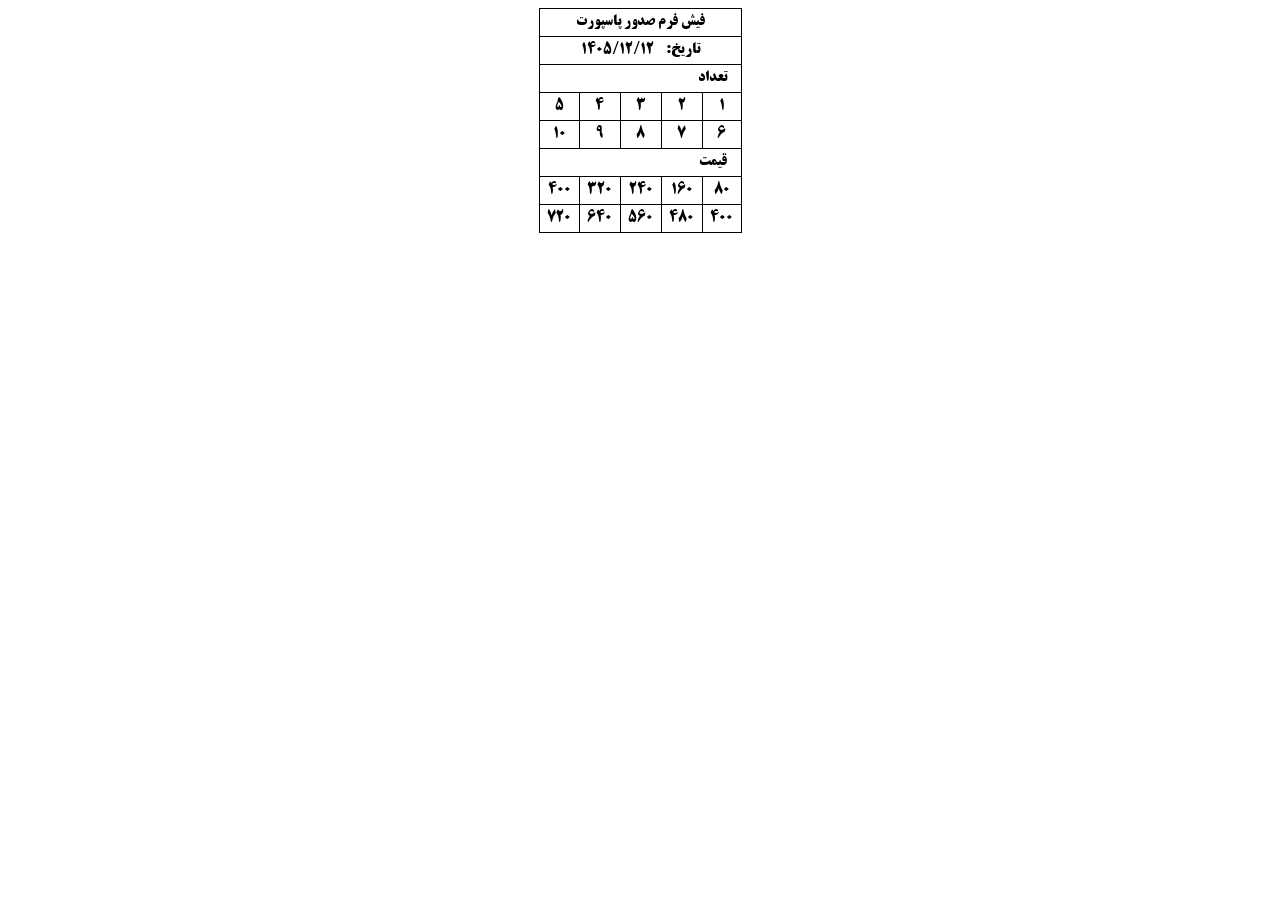
==== index.html @ f6749982 "Initial commit" ====
<!DOCTYPE html>
<html dir="rtl" lang="en">

<head>
  <meta charset="UTF-8">
  <meta name="viewport" content="width=device-width, initial-scale=1.0">
  <title>فیش فرم صدور پاسپورت</title>
  <link rel="stylesheet" href="styles/receipt.css">
  <link rel="stylesheet" href="styles/general.css">
  <link rel="stylesheet" href="styles/layout.css">
</head>

<body>
  <div class="center">
    <table>
      <thead>
        <tr>
          <th class="title" colspan="5">فیش فرم صدور پاسپورت</th>
        </tr>
        <tr>
          <th colspan="5">
            <span>تاریخ:</span>
            <span class="date">1405/12/12</span>
          </th>
        </tr>
      </thead>
      <tbody>
        <tr>
          <td colspan="5" class="span-row">تعداد</td>
        </tr>
        <tr>
          <td>1</td>
          <td>2</td>
          <td>3</td>
          <td>4</td>
          <td>5</td>
        </tr>
        <tr>
          <td>6</td>
          <td>7</td>
          <td>8</td>
          <td>9</td>
          <td>10</td>
        </tr>
        <tr>
          <td class="span-row" colspan="5">قیمت</td>
        </tr>
        <tr>
          <td class="price-cell">80</td>
          <td class="price-cell">160</td>
          <td class="price-cell">240</td>
          <td class="price-cell">320</td>
          <td class="price-cell">400</td>
        </tr>
        <tr>
          <td class="price-cell">400</td>
          <td class="price-cell">480</td>
          <td class="price-cell">560</td>
          <td class="price-cell">640</td>
          <td class="price-cell">720</td>
      </tbody>
    </table>

  </div>
</body>

</html>
---- styles/receipt.css ----
table {
  font-size: 15px;
  border-collapse: collapse;
  background-color: white;
}

th,
td {
  border: 1px solid black;
  padding: 0.4em 0.5em;
  text-align: center;
}

.date {
  margin-right: 0.6em;
}

.span-row {
  padding: 0.4em 0.9em;
  text-align: right;
}
---- styles/general.css ----
@import url('fonts.css');

body {
  font-family: 'B-Titr';
}
---- styles/layout.css ----
.center {
  display: flex;
  justify-content: center;
}
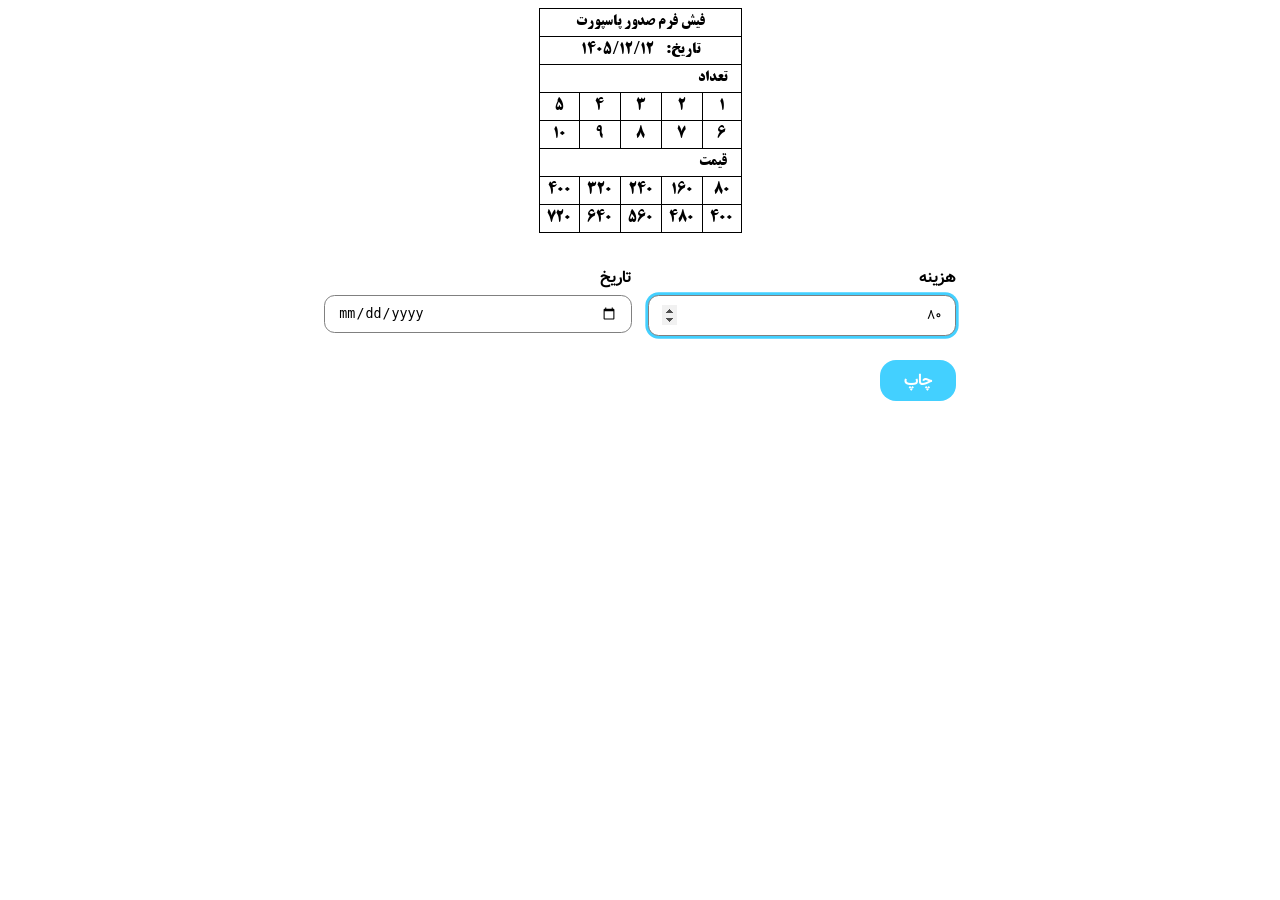
==== commit 5d390750: "Create the form in HTML" ====
--- a/index.html
+++ b/index.html
@@ -8,6 +8,7 @@
   <link rel="stylesheet" href="styles/receipt.css">
   <link rel="stylesheet" href="styles/general.css">
   <link rel="stylesheet" href="styles/layout.css">
+  <link rel="stylesheet" href="styles/form.css">
 </head>
 
 <body>
@@ -60,7 +61,24 @@
           <td class="price-cell">720</td>
       </tbody>
     </table>
+  </div>
 
+  <div class="center">
+    <form>
+      <div class="fields">
+        <div class="field">
+          <label for="price">هزینه</label>
+          <input autofocus type="number" min="80" max="200" value="80"
+            placeholder="برای یک فرم چقدر هزینه دریافت میکنید؟" name="price" id="price">
+        </div>
+
+        <div class="field">
+          <label for="date">تاریخ</label>
+          <input type="date" name="date" id="date">
+        </div>
+      </div>
+      <input type="submit" value="چاپ">
+    </form>
   </div>
 </body>
 
--- a/styles/receipt.css
+++ b/styles/receipt.css
@@ -1,4 +1,5 @@
 table {
+  font-family: 'B-Titr';
   font-size: 15px;
   border-collapse: collapse;
   background-color: white;
--- a/styles/general.css
+++ b/styles/general.css
@@ -1,5 +1,5 @@
 @import url('fonts.css');
 
 body {
-  font-family: 'B-Titr';
+  font-family: 'Vazir';
 }
--- a/styles/form.css
+++ b/styles/form.css
@@ -0,0 +1,70 @@
+form {
+  margin-top: 2em;
+  width: 50%;
+}
+
+.fields {
+  display: flex;
+  justify-content: center;
+  gap: 1em;
+}
+
+.field {
+  width: 100%;
+}
+
+label {
+  font-weight: bold;
+  display: block;
+  margin-bottom: 0.3em;
+}
+
+input {
+  &:not([type='date']) {
+    font-family: 'Vazir';
+  }
+
+  &:not([type='submit']) {
+    border-radius: 0.8em;
+    outline: none;
+    border: 1px solid gray;
+    padding: 0.7em 1em;
+    width: 100%;
+    box-sizing: border-box;
+    transition: box-shadow 0.2s ease-in-out;
+
+    &:focus {
+      box-shadow: 0 0 0 0.2em rgb(67, 208, 255);
+    }
+
+    &::placeholder {
+      font-family: 'Vazir';
+    }
+  }
+
+  &[type='submit'] {
+    font-size: 1em;
+    font-weight: bold;
+    border-radius: 1em;
+    margin-top: 1.5em;
+    border: none;
+    padding: 0.5em 1.5em;
+    background-color: rgb(67, 208, 255);
+    color: white;
+    cursor: pointer;
+    transition: all 0.2s ease-in-out;
+    outline: none;
+
+    &:hover {
+      background-color: rgb(58, 179, 219);
+    }
+
+    &:focus {
+      box-shadow: 0 0 0 0.3em rgba(81, 211, 255, 0.475);
+    }
+
+    &:active {
+      background-color: rgb(49, 147, 179);
+    }
+  }
+}
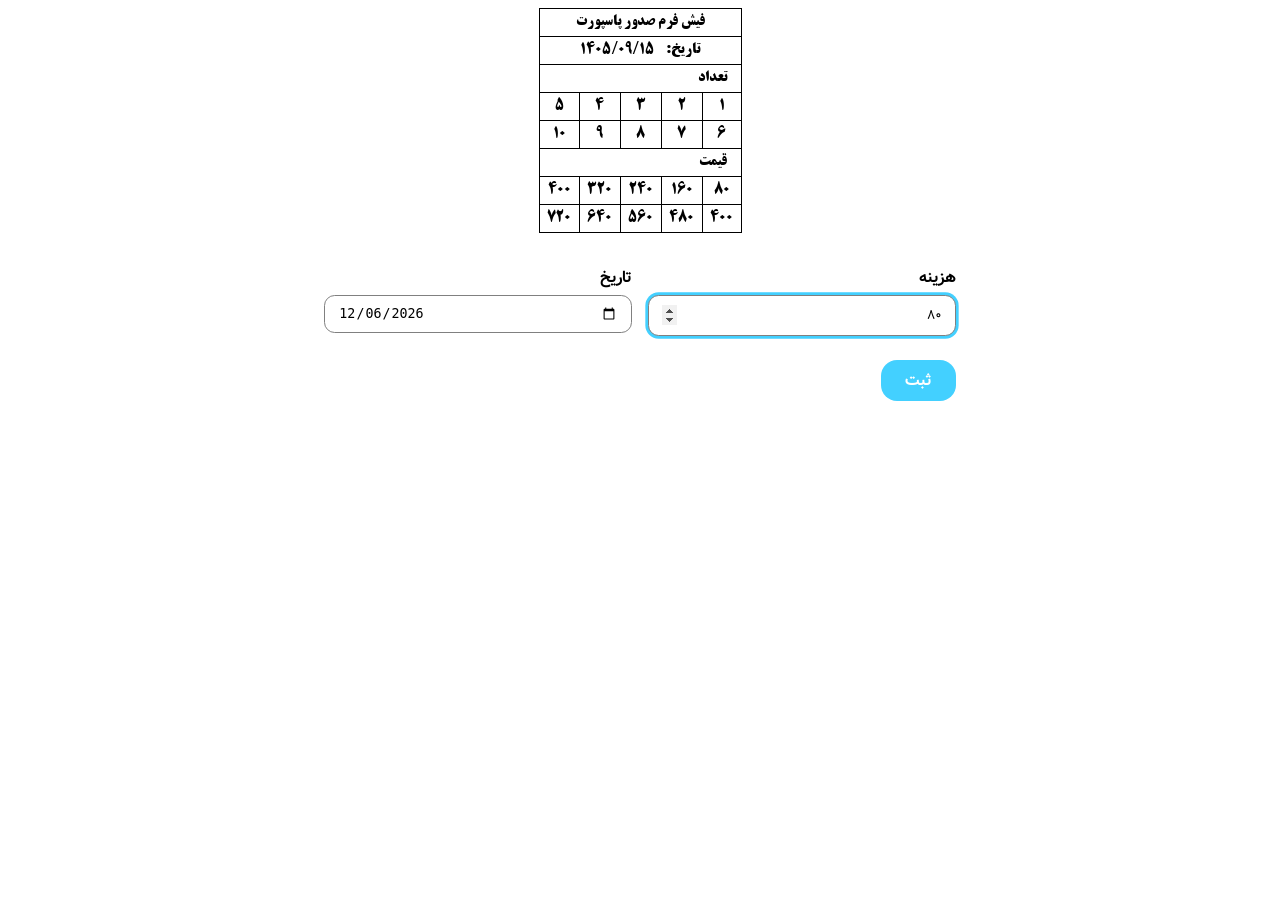
==== commit 64ea2bd2: "Add JS files" ====
--- a/index.html
+++ b/index.html
@@ -21,7 +21,7 @@
         <tr>
           <th colspan="5">
             <span>تاریخ:</span>
-            <span class="date">1405/12/12</span>
+            <span class="date"></span>
           </th>
         </tr>
       </thead>
@@ -64,7 +64,7 @@
   </div>
 
   <div class="center">
-    <form>
+    <form target="_blank" action="print-view.html">
       <div class="fields">
         <div class="field">
           <label for="price">هزینه</label>
@@ -77,9 +77,10 @@
           <input type="date" name="date" id="date">
         </div>
       </div>
-      <input type="submit" value="چاپ">
+      <input type="submit" value="ثبت">
     </form>
   </div>
+  <script src="./JS/index.js" type="module"></script>
 </body>
 
 </html>
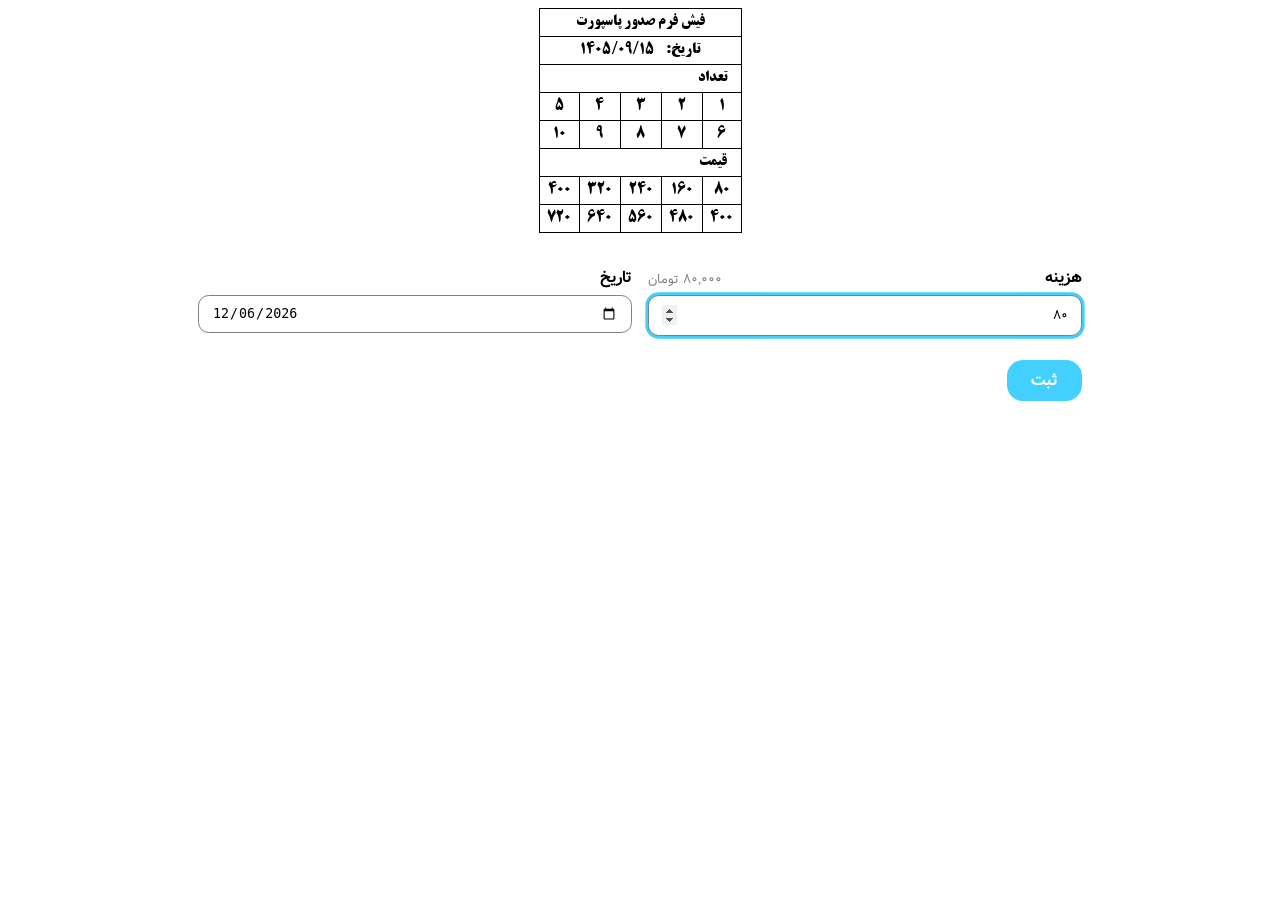
==== commit 725ca57c: "Define a label to display the price in words" ====
--- a/index.html
+++ b/index.html
@@ -67,7 +67,10 @@
     <form target="_blank" action="print-view.html">
       <div class="fields">
         <div class="field">
-          <label for="price">هزینه</label>
+          <div class="label-container">
+            <label for="price">هزینه</label>
+            <span class="price"><span class="price" id="priceInWords">80,000</span> تومان</span>
+          </div>
           <input autofocus type="number" min="80" max="200" value="80"
             placeholder="برای یک فرم چقدر هزینه دریافت میکنید؟" name="price" id="price">
         </div>
--- a/styles/form.css
+++ b/styles/form.css
@@ -1,6 +1,6 @@
 form {
   margin-top: 2em;
-  width: 50%;
+  width: 70%;
 }
 
 .fields {
@@ -68,3 +68,14 @@
     }
   }
 }
+
+.label-container {
+  display: flex;
+  justify-content: space-between;
+  align-items: center;
+}
+
+.price {
+  font-size: 13px;
+  color: gray;
+}
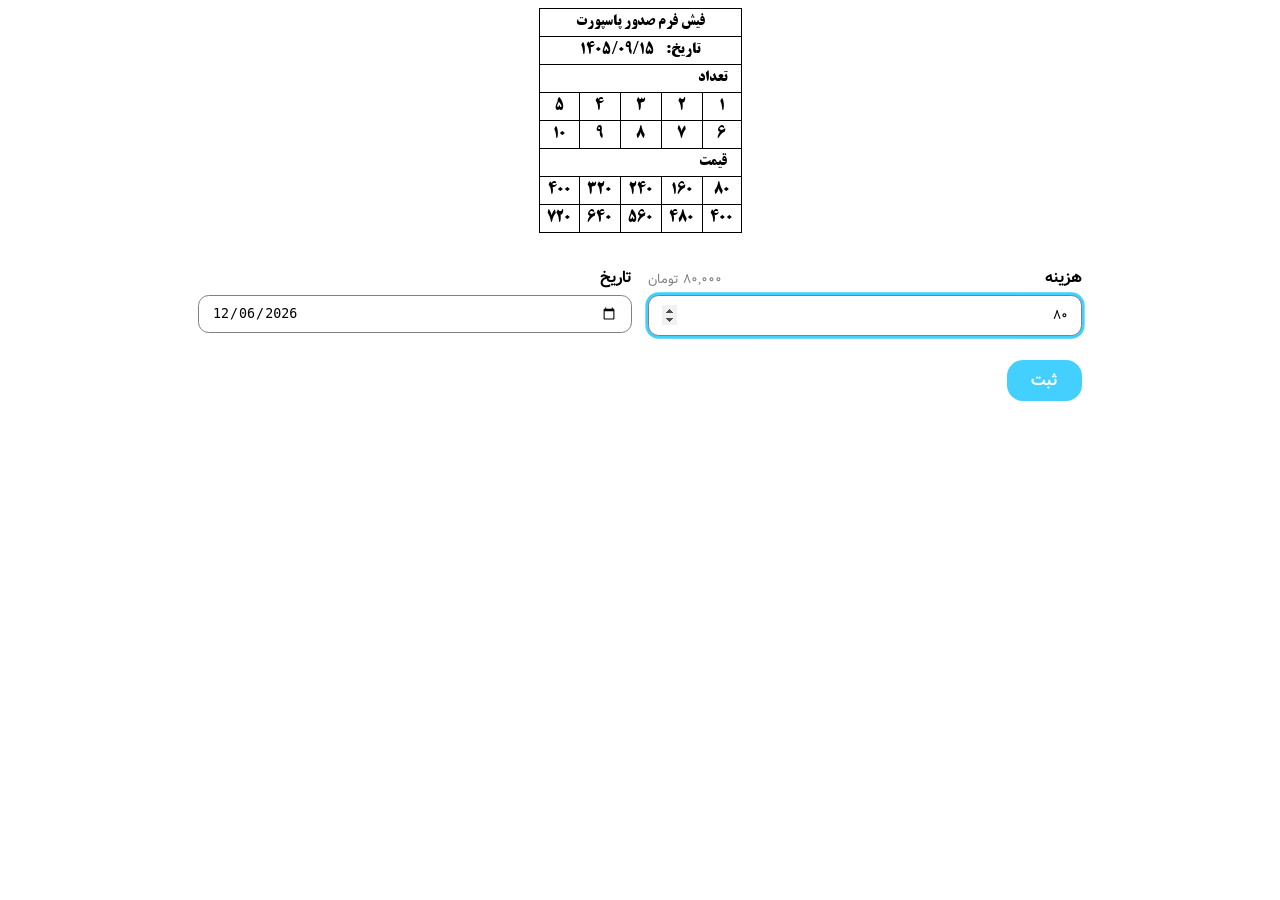
==== commit a344434d: "Fix some bugs" ====
--- a/index.html
+++ b/index.html
@@ -71,7 +71,7 @@
             <label for="price">هزینه</label>
             <span class="price"><span class="price" id="priceInWords">80,000</span> تومان</span>
           </div>
-          <input autofocus type="number" min="80" max="200" value="80"
+          <input required autofocus type="number" min="80" max="200" value="80"
             placeholder="برای یک فرم چقدر هزینه دریافت میکنید؟" name="price" id="price">
         </div>
 
